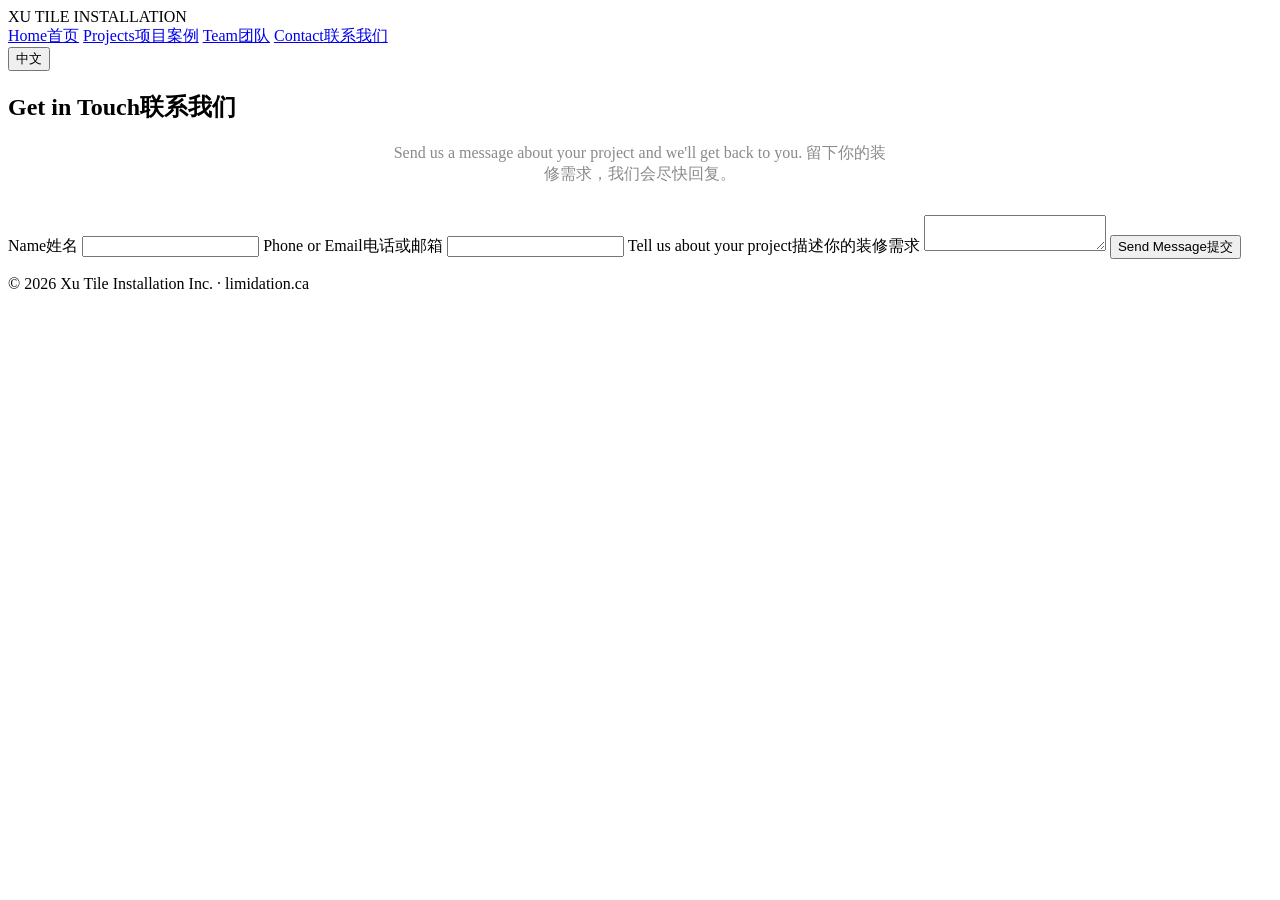
==== contact.html @ 4ab2acf9 "Add files via upload" ====
<!DOCTYPE html>
<html lang="en" data-lang="en">
<head>
<meta charset="UTF-8">
<meta name="viewport" content="width=device-width, initial-scale=1.0">
<title>Contact — Xu Tile Installation Inc.</title>
<link rel="stylesheet" href="css/style.css">
</head>
<body>

<header>
  <div class="brand">XU TILE <span>INSTALLATION</span></div>
  <nav>
    <a href="index.html"><span data-en>Home</span><span data-zh>首页</span></a>
    <a href="projects.html"><span data-en>Projects</span><span data-zh>项目案例</span></a>
    <a href="team.html"><span data-en>Team</span><span data-zh>团队</span></a>
    <a href="contact.html"><span data-en>Contact</span><span data-zh>联系我们</span></a>
  </nav>
  <button id="lang-toggle">中文</button>
</header>

<section>
  <h2><span data-en>Get in Touch</span><span data-zh>联系我们</span></h2>
  <p style="text-align:center; color:#8a8a8a; max-width:500px; margin:0 auto 30px;">
    <span data-en>Send us a message about your project and we'll get back to you.</span>
    <span data-zh>留下你的装修需求，我们会尽快回复。</span>
  </p>

  <!-- name="contact" 和 data-netlify="true" 是关键：
       网站部署到 Netlify 后，这个表单会自动被识别，
       提交的内容会出现在 Netlify 后台，不需要额外写后端代码。 -->
  <form name="contact" method="POST" data-netlify="true" netlify-honeypot="bot-field">
    <input type="hidden" name="form-name" value="contact">
    <p style="display:none;">
      <label>Don't fill this out: <input name="bot-field"></label>
    </p>

    <label for="name"><span data-en>Name</span><span data-zh>姓名</span></label>
    <input type="text" id="name" name="name" required>

    <label for="phone"><span data-en>Phone or Email</span><span data-zh>电话或邮箱</span></label>
    <input type="text" id="phone" name="phone" required>

    <label for="message"><span data-en>Tell us about your project</span><span data-zh>描述你的装修需求</span></label>
    <textarea id="message" name="message" required></textarea>

    <button type="submit"><span data-en>Send Message</span><span data-zh>提交</span></button>
  </form>
</section>

<footer>
  <p>&copy; 2026 Xu Tile Installation Inc. · limidation.ca</p>
</footer>

<script src="js/lang.js"></script>
</body>
</html>
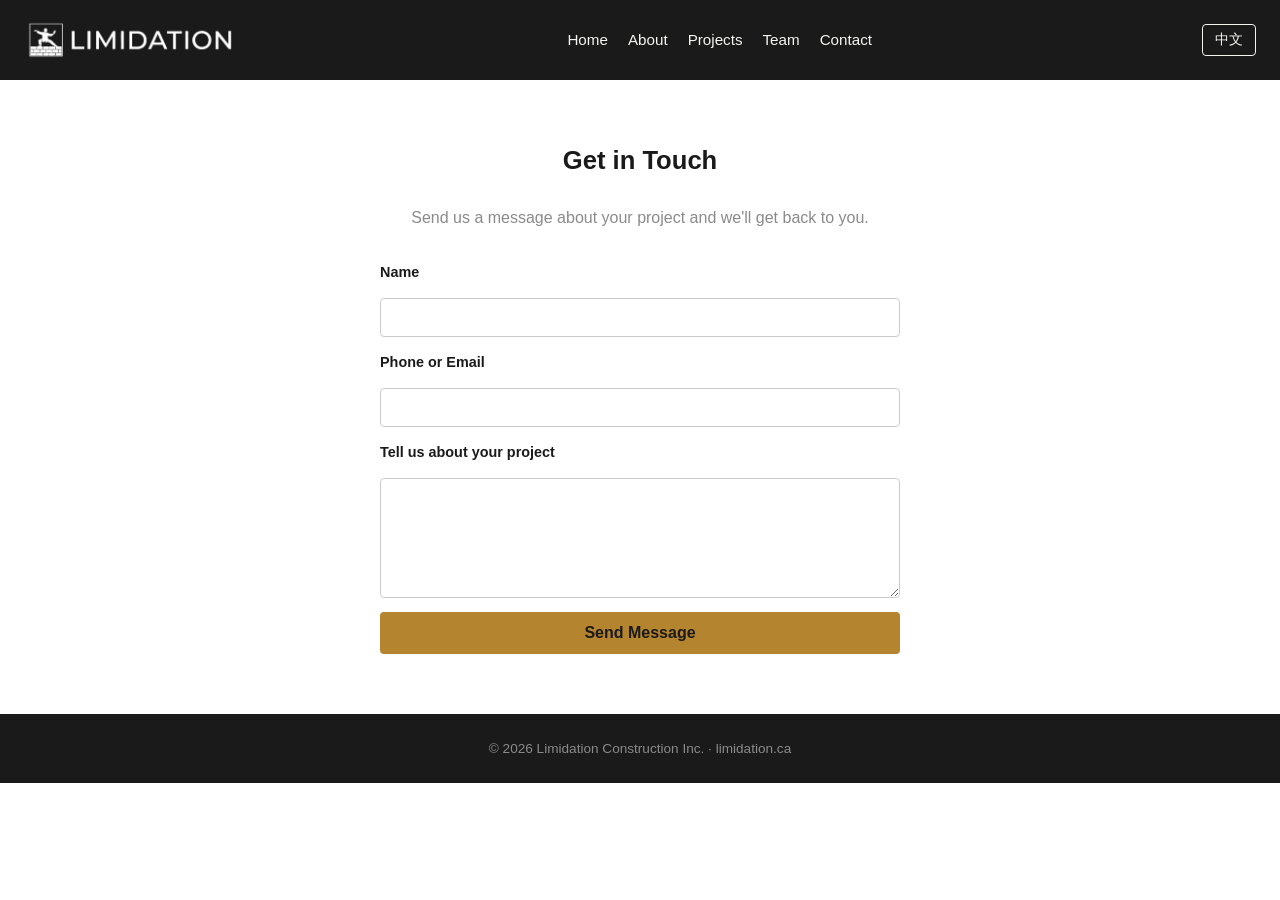
==== commit b11bbb7f: "Add files via upload" ====
--- a/contact.html
+++ b/contact.html
@@ -3,15 +3,22 @@
 <head>
 <meta charset="UTF-8">
 <meta name="viewport" content="width=device-width, initial-scale=1.0">
-<title>Contact — Xu Tile Installation Inc.</title>
-<link rel="stylesheet" href="css/style.css">
+<title>Contact — Limidation Construction Inc.</title>
+<link rel="icon" href="/favicon.ico" sizes="any">
+<link rel="apple-touch-icon" href="/images/apple-touch-icon.png">
+<link rel="stylesheet" href="CSS/style.css">
 </head>
 <body>
 
 <header>
-  <div class="brand">XU TILE <span>INSTALLATION</span></div>
+  <div class="brand">
+    <a href="index.html" style="display:flex; align-items:center;">
+      <img src="images/navbar-logo-white.png" alt="Limidation Construction Inc." style="height:44px;">
+    </a>
+  </div>
   <nav>
     <a href="index.html"><span data-en>Home</span><span data-zh>首页</span></a>
+    <a href="about.html"><span data-en>About</span><span data-zh>关于我们</span></a>
     <a href="projects.html"><span data-en>Projects</span><span data-zh>项目案例</span></a>
     <a href="team.html"><span data-en>Team</span><span data-zh>团队</span></a>
     <a href="contact.html"><span data-en>Contact</span><span data-zh>联系我们</span></a>
@@ -49,9 +56,9 @@
 </section>
 
 <footer>
-  <p>&copy; 2026 Xu Tile Installation Inc. · limidation.ca</p>
+  <p>&copy; 2026 Limidation Construction Inc. · limidation.ca</p>
 </footer>
 
-<script src="js/lang.js"></script>
+<script src="JS/lang.js"></script>
 </body>
 </html>
--- a/CSS/style.css
+++ b/CSS/style.css
@@ -0,0 +1,179 @@
+:root {
+  --brand-dark: #1a1a1a;
+  --brand-accent: #b5842e;
+  --text-light: #f5f5f0;
+  --text-muted: #8a8a8a;
+  --bg-page: #ffffff;
+  --bg-section: #f7f6f3;
+}
+
+* { box-sizing: border-box; margin: 0; padding: 0; }
+
+body {
+  font-family: -apple-system, "Segoe UI", "Microsoft YaHei", Arial, sans-serif;
+  color: var(--brand-dark);
+  background: var(--bg-page);
+  line-height: 1.6;
+}
+
+header {
+  background: var(--brand-dark);
+  color: var(--text-light);
+  padding: 18px 24px;
+  display: flex;
+  justify-content: space-between;
+  align-items: center;
+  flex-wrap: wrap;
+  gap: 12px;
+}
+
+header .brand {
+  font-size: 1.3rem;
+  font-weight: 700;
+  letter-spacing: 0.5px;
+}
+
+header .brand span {
+  color: var(--brand-accent);
+}
+
+nav {
+  display: flex;
+  gap: 20px;
+  flex-wrap: wrap;
+}
+
+nav a {
+  color: var(--text-light);
+  text-decoration: none;
+  font-size: 0.95rem;
+}
+
+nav a:hover { color: var(--brand-accent); }
+
+#lang-toggle {
+  background: transparent;
+  border: 1px solid var(--text-light);
+  color: var(--text-light);
+  padding: 6px 12px;
+  border-radius: 4px;
+  cursor: pointer;
+  font-size: 0.85rem;
+}
+
+#lang-toggle:hover { border-color: var(--brand-accent); color: var(--brand-accent); }
+
+.hero {
+  background: var(--brand-dark);
+  color: var(--text-light);
+  padding: 80px 24px;
+  text-align: center;
+}
+
+.hero h1 {
+  font-size: 2.2rem;
+  margin-bottom: 16px;
+}
+
+.hero p {
+  color: var(--text-muted);
+  max-width: 560px;
+  margin: 0 auto 28px;
+}
+
+.btn {
+  display: inline-block;
+  background: var(--brand-accent);
+  color: var(--brand-dark);
+  padding: 12px 28px;
+  border-radius: 4px;
+  text-decoration: none;
+  font-weight: 600;
+}
+
+section {
+  padding: 60px 24px;
+  max-width: 1000px;
+  margin: 0 auto;
+}
+
+section.alt { background: var(--bg-section); max-width: none; }
+section.alt > div { max-width: 1000px; margin: 0 auto; }
+
+h2 {
+  font-size: 1.6rem;
+  margin-bottom: 24px;
+  text-align: center;
+}
+
+.grid {
+  display: grid;
+  grid-template-columns: repeat(auto-fit, minmax(260px, 1fr));
+  gap: 24px;
+}
+
+.card {
+  background: var(--bg-page);
+  border: 1px solid #e5e3dd;
+  border-radius: 6px;
+  overflow: hidden;
+}
+
+.card img, .card .placeholder-img {
+  width: 100%;
+  height: 190px;
+  object-fit: cover;
+  background: #ddd8cd;
+  display: flex;
+  align-items: center;
+  justify-content: center;
+  color: var(--text-muted);
+  font-size: 0.85rem;
+}
+
+.card-body { padding: 16px; }
+.card-body h3 { margin-bottom: 6px; font-size: 1.05rem; }
+.card-body p { color: var(--text-muted); font-size: 0.9rem; }
+
+form {
+  max-width: 520px;
+  margin: 0 auto;
+  display: flex;
+  flex-direction: column;
+  gap: 14px;
+}
+
+label { font-size: 0.9rem; font-weight: 600; }
+
+input, textarea {
+  padding: 10px 12px;
+  border: 1px solid #ccc;
+  border-radius: 4px;
+  font-family: inherit;
+  font-size: 0.95rem;
+}
+
+textarea { min-height: 120px; resize: vertical; }
+
+button[type="submit"] {
+  background: var(--brand-accent);
+  border: none;
+  color: var(--brand-dark);
+  padding: 12px;
+  border-radius: 4px;
+  font-weight: 700;
+  cursor: pointer;
+  font-size: 1rem;
+}
+
+footer {
+  background: var(--brand-dark);
+  color: var(--text-muted);
+  text-align: center;
+  padding: 24px;
+  font-size: 0.85rem;
+}
+
+[data-i18n] { }
+html[data-lang="en"] [data-zh] { display: none; }
+html[data-lang="zh"] [data-en] { display: none; }
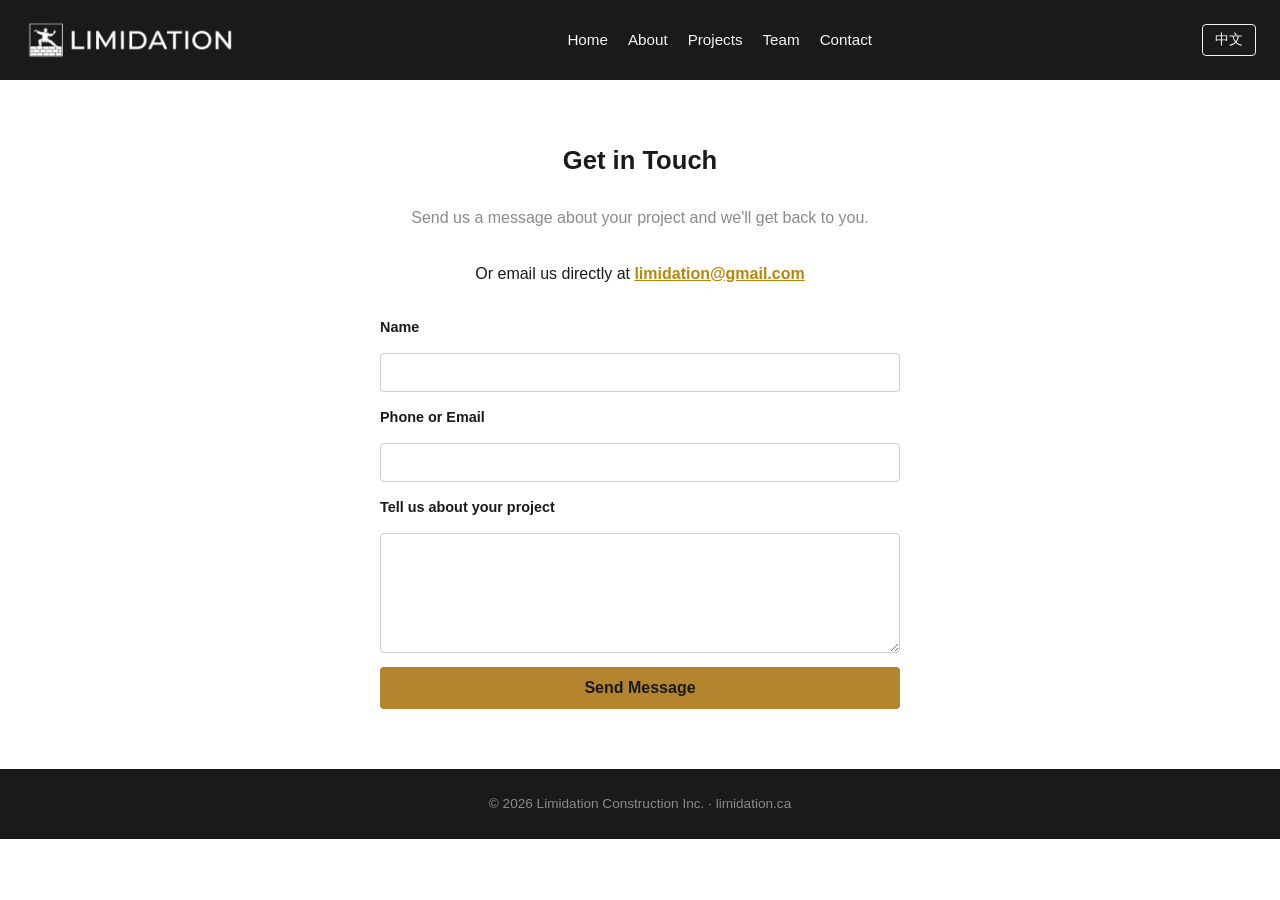
==== commit c3b906a4: "Update contact.html" ====
--- a/contact.html
+++ b/contact.html
@@ -32,7 +32,10 @@
     <span data-en>Send us a message about your project and we'll get back to you.</span>
     <span data-zh>留下你的装修需求，我们会尽快回复。</span>
   </p>
-
+  <p style="text-align:center; margin:0 auto 30px;">
+    <span data-en>Or email us directly at </span><span data-zh>或直接发送邮件至：</span>
+    <a href="mailto:limidation@gmail.com" style="color:#b8860b; font-weight:bold;">limidation@gmail.com</a>
+  </p>
   <!-- name="contact" 和 data-netlify="true" 是关键：
        网站部署到 Netlify 后，这个表单会自动被识别，
        提交的内容会出现在 Netlify 后台，不需要额外写后端代码。 -->
@@ -62,3 +65,4 @@
 <script src="JS/lang.js"></script>
 </body>
 </html>
+ 
